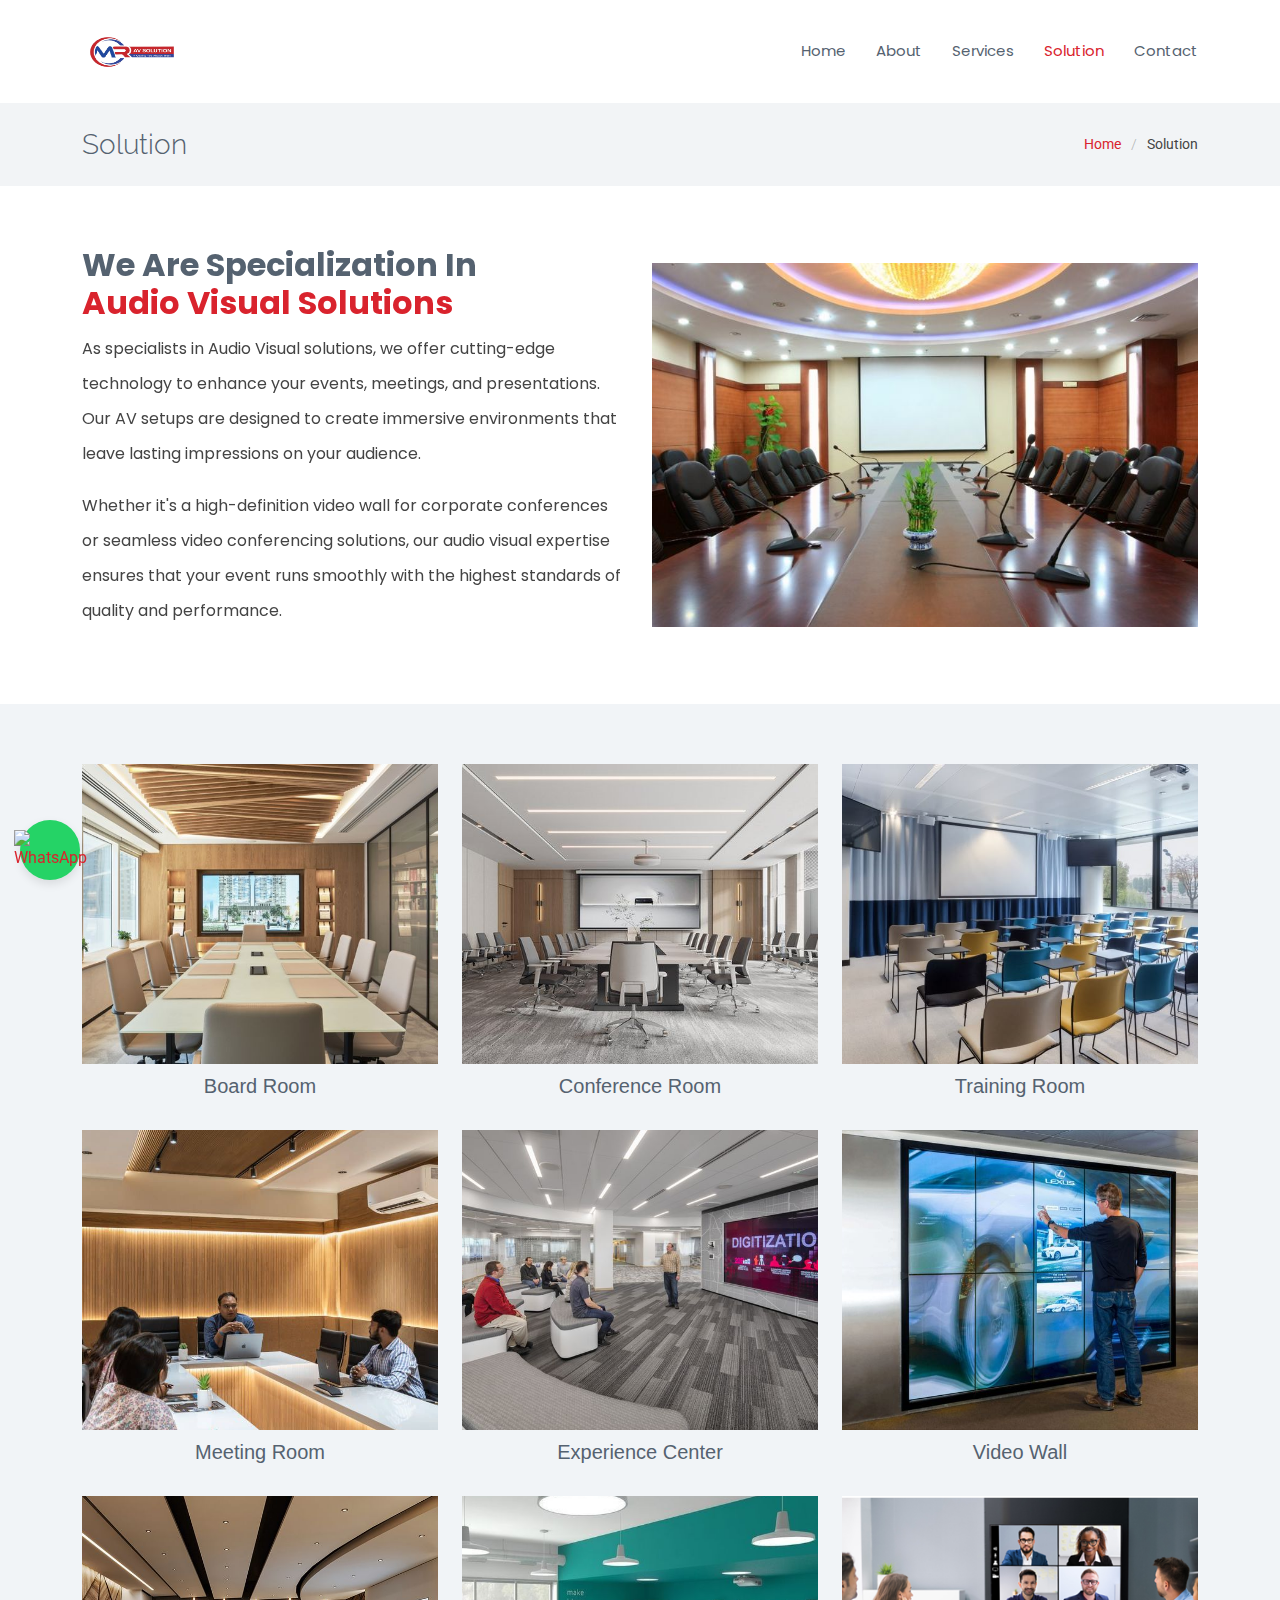
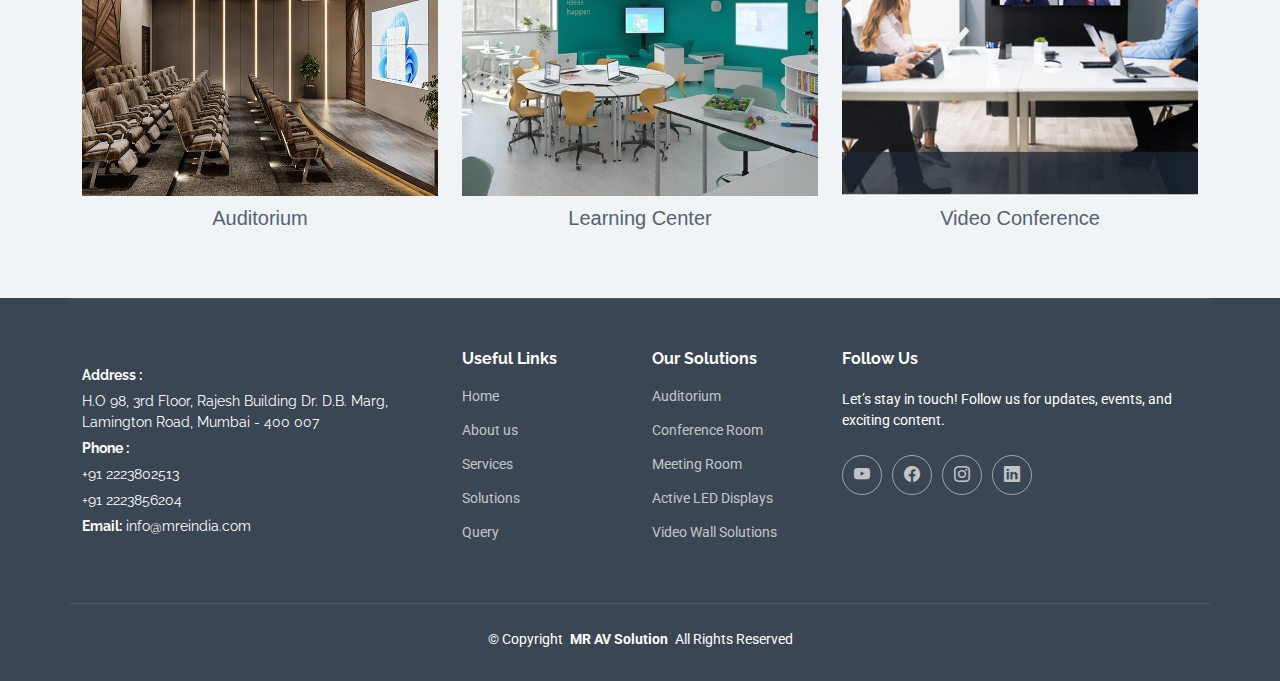
==== portfolio.html @ 07a59fda "Add files via upload" ====
<!DOCTYPE html>
<html lang="en">

<head>
  <meta charset="utf-8">
  <meta content="width=device-width, initial-scale=1.0" name="viewport">
  <title>MR AV SOLUTION</title>
  <meta name="description" content="">
  <meta name="keywords" content="">

  <!-- Favicons -->
  <link href="img/MRAV.png" rel="icon">
  <link href="img/MRAV.png" rel="apple-touch-icon">

  <!-- Fonts -->
  <link href="https://fonts.googleapis.com" rel="preconnect">
  <link href="https://fonts.gstatic.com" rel="preconnect" crossorigin>
  <link href="https://fonts.googleapis.com/css2?family=Roboto:ital,wght@0,100;0,300;0,400;0,500;0,700;0,900;1,100;1,300;1,400;1,500;1,700;1,900&family=Poppins:ital,wght@0,100;0,200;0,300;0,400;0,500;0,600;0,700;0,800;0,900;1,100;1,200;1,300;1,400;1,500;1,600;1,700;1,800;1,900&family=Raleway:ital,wght@0,100;0,200;0,300;0,400;0,500;0,600;0,700;0,800;0,900;1,100;1,200;1,300;1,400;1,500;1,600;1,700;1,800;1,900&display=swap" rel="stylesheet">

  <!-- Vendor CSS Files -->
  <link href="vendor/bootstrap/css/bootstrap.min.css" rel="stylesheet">
  <link href="vendor/bootstrap-icons/bootstrap-icons.css" rel="stylesheet">
  <link href="vendor/aos/aos.css" rel="stylesheet">
  <link href="vendor/glightbox/css/glightbox.min.css" rel="stylesheet">
  <link href="vendor/swiper/swiper-bundle.min.css" rel="stylesheet">

  <!-- Main CSS File -->
  <link href="css/main.css" rel="stylesheet">

</head>

<body class="portfolio-page">

  <header id="header" class="header d-flex align-items-center sticky-top">
    <div class="container-fluid container-xl position-relative d-flex align-items-center">
      <a href="index.html" class="logo d-flex align-items-center me-auto">
         <h1 class="sitename">
          <img src="img/MRAV.png" alt="" style="max-width: 3000px; width: 100px; height: auto;">
        </h1>
      </a>
      <nav id="navmenu" class="navmenu">
        <ul>
          <li><a href="index.html" >Home</a></li>
          <li><a href="about.html">About</a></li>
          <li><a href="services.html">Services</a></li>
          <li><a href="portfolio.html" class="active">Solution</a></li>
          <li><a href="contact.html">Contact</a></li>
        </ul>
        <i class="mobile-nav-toggle d-xl-none bi bi-list"></i>
      </nav>
    </div>
  </header>


  <main class="main">

    <!-- Page Title -->
    <div class="page-title light-background">
      <div class="container d-lg-flex justify-content-between align-items-center">
        <h1 class="mb-2 mb-lg-0">Solution</h1>
        <nav class="breadcrumbs">
          <ol>
            <li><a href="index.html">Home</a></li>
            <li class="current">Solution</li>
          </ol>
        </nav>
      </div>
    </div><!-- End Page Title -->

<!-- Audio Visual Specialization Section -->
<section id="audio-visual" class="audio-visual section">
  <div class="container">
    <div class="row align-items-center">

      <!-- Text content on the left side -->
      <div class="col-lg-6 col-md-12">
        <div class="text-content" data-aos="fade-up">
          <h2 style="font-family: 'Poppins', sans-serif; font-weight: bold; font-size: 2rem;">
           We Are Specialization In  <br>
            <span style="color: #d9232d;">Audio Visual Solutions</span> 
          </h2>
          <p style="font-family: 'Poppins', serif; font-size: 1rem; line-height: 2.2;">As specialists in Audio Visual solutions, we offer cutting-edge technology to enhance your events, meetings, and presentations. Our AV setups are designed to create immersive environments that leave lasting impressions on your audience.</p>
          <p style="font-family: 'Poppins', serif; font-size: 1rem; line-height: 2.2;">Whether it's a high-definition video wall for corporate conferences or seamless video conferencing solutions, our audio visual expertise ensures that your event runs smoothly with the highest standards of quality and performance.</p>
        </div>
      </div>

      <!-- Image on the right side -->
      <div class="col-lg-6 col-md-12">
        <img src="img/Services/audio-visual.jpg" class="img-fluid" alt="Audio Visual Specialization" style="width: 100%; object-fit: cover;">
      </div>

    </div>
  </div>
</section><!-- /Audio Visual Specialization Section -->

<!-- Add AOS (Animate On Scroll) if needed -->
<link rel="stylesheet" href="https://unpkg.com/aos@2.3.4/dist/aos.css">
<script src="https://unpkg.com/aos@2.3.4/dist/aos.js"></script>
<script>
  AOS.init();
</script>


    <!-- Portfolio Section -->
<section id="portfolio" class="portfolio section" style="background-color: rgb(241, 244, 247);">

  <div class="container">
    <div class="row gy-4">

      <!-- Board Room -->
      <div class="col-lg-4 col-md-6 portfolio-item">
        <img src="img/1.jpg" class="img-fluid" alt="Board Room" style="height: 300px; width: 100%; object-fit: cover;">
        <div class="portfolio-info1">
          <h5 style="text-align: center; font-family: 'Queso Lipi', sans-serif; margin-top: 10px;">Board Room</h5>
        </div>
      </div><!-- End Portfolio Item -->

      <!-- Conference Room -->
      <div class="col-lg-4 col-md-6 portfolio-item">
        <img src="img/2.jpg" class="img-fluid" alt="Conference Room" style="height: 300px; width: 100%; object-fit: cover;">
        <div class="portfolio-info1">
          <h5 style="text-align: center; font-family: 'Queso Lipi', sans-serif;margin-top: 10px">Conference Room</h5>
        </div>
      </div><!-- End Portfolio Item -->

      <!-- Training Room -->
      <div class="col-lg-4 col-md-6 portfolio-item">
        <img src="img/4.jpg" class="img-fluid" alt="Training Room" style="height: 300px; width: 100%; object-fit: cover;">
        <div class="portfolio-info1">
          <h5 style="text-align: center; font-family: 'Queso Lipi', sans-serif;margin-top: 10px">Training Room</h5>
        </div>
      </div><!-- End Portfolio Item -->

      <!-- Meeting Room -->
      <div class="col-lg-4 col-md-6 portfolio-item">
        <img src="img/3.jpg" class="img-fluid" alt="Meeting Room" style="height: 300px; width: 100%; object-fit: cover;">
        <div class="portfolio-info1">
          <h5 style="text-align: center; font-family: 'Queso Lipi', sans-serif;margin-top: 10px">Meeting Room</h5>
        </div>
      </div><!-- End Portfolio Item -->

      <!-- Experience Center -->
      <div class="col-lg-4 col-md-6 portfolio-item">
        <img src="img/5.jpg" class="img-fluid" alt="Experience Center" style="height: 300px; width: 100%; object-fit: cover;">
        <div class="portfolio-info1">
          <h5 style="text-align: center; font-family: 'Queso Lipi', sans-serif;margin-top: 10px">Experience Center</h5>
        </div>
      </div><!-- End Portfolio Item -->

      <!-- Video Wall -->
      <div class="col-lg-4 col-md-6 portfolio-item">
        <img src="img/6.jpg" class="img-fluid" alt="Video Wall" style="height: 300px; width: 100%; object-fit: cover;">
        <div class="portfolio-info1">
          <h5 style="text-align: center; font-family: 'Queso Lipi', sans-serif;margin-top: 10px">Video Wall</h5>
        </div>
      </div><!-- End Portfolio Item -->

      <!-- Auditorium -->
      <div class="col-lg-4 col-md-6 portfolio-item">
        <img src="img/7.jpg" class="img-fluid" alt="Auditorium" style="height: 300px; width: 100%; object-fit: cover;">
        <div class="portfolio-info1">
          <h5 style="text-align: center; font-family: 'Queso Lipi', sans-serif;margin-top: 10px">Auditorium</h5>
        </div>
      </div><!-- End Portfolio Item -->

      <!-- Learning Center -->
      <div class="col-lg-4 col-md-6 portfolio-item">
        <img src="img/8.jpg" class="img-fluid" alt="Learning Center" style="height: 300px; width: 100%; object-fit: cover;">
        <div class="portfolio-info1">
          <h5 style="text-align: center; font-family: 'Queso Lipi', sans-serif;margin-top: 10px">Learning Center</h5>
        </div>
      </div><!-- End Portfolio Item -->

      <!-- Meeting Conference -->
      <div class="col-lg-4 col-md-6 portfolio-item">
        <img src="img/9.png" class="img-fluid" alt="Meeting Conference" style="height: 300px; width: 100%; object-fit: cover;">
        <div class="portfolio-info1">
          <h5 style="text-align: center; font-family: 'Queso Lipi', sans-serif;margin-top: 10px">Video Conference</h5>
        </div>
      </div><!-- End Portfolio Item -->

    </div><!-- End Portfolio Container -->

  </div>
</section><!-- /Portfolio Section -->

<!-- Add Google Fonts link in the head of your HTML file -->
<link href="https://fonts.googleapis.com/css2?family=Queso+Lipi&display=swap" rel="stylesheet">



  </main>

  <footer id="footer" class="footer dark-background">

    <div class="container footer-top">
      <div class="row gy-4">
        <div class="col-lg-4 col-md-6 footer-about">
         
          <div class="footer-contact pt-3">
            <p><b>Address : </b></p>
            <p>H.O 98, 3rd Floor, Rajesh Building Dr. D.B. Marg, Lamington Road, Mumbai - 400 007 </p>
            
            <p><b>Phone : </b></p>
            <p>+91 2223802513</p>
            <p>+91 2223856204</p>
           

            <p><strong>Email:</strong> <span>info@mreindia.com</span></p>
          </div>
          
        </div>

        <div class="col-lg-2 col-md-3 footer-links">
          <h4>Useful Links</h4>
          <ul>
            <li><a href="index.html">Home</a></li>
            <li><a href="about.html">About us</a></li>
            <li><a href="services.html">Services</a></li>
            <li><a href="portfolio.html">Solutions</a></li>
            <li><a href="contact.html">Query</a></li>
          </ul>
        </div>

        <div class="col-lg-2 col-md-3 footer-links">
          <h4>Our Solutions</h4>
          <ul>
            <li><a>Auditorium</a></li>
            <li><a >Conference Room </a></li>
            <li><a >Meeting Room </a></li>
            <li><a >Active LED Displays</a></li>
            <li><a >Video Wall Solutions</a></li>
          </ul>
        </div>
        

        <div class="col-lg-4 col-md-12 footer-newsletter">
          <h4>Follow Us</h4>
          <p>Let’s stay in touch! Follow us for updates, events, and exciting content.</p>
          <form action="forms/newsletter.php" method="post" class="php-email-form">
            <div class="social-links d-flex mt-4">
              <a href="https://www.youtube.com/channel/UCoxw1_ttEGxRaCY0HxoLLlg"><i class="bi bi-youtube"></i></a>
              <a href="https://www.facebook.com/AVSITechnologies"><i class="bi bi-facebook"></i></a>
              <a href="https://www.instagram.com/avsitechnologies/"><i class="bi bi-instagram"></i></a>
              <a href="https://in.linkedin.com/company/avsitechnologies"><i class="bi bi-linkedin"></i></a>
            </div>
          </form>
        </div>

      </div>
    </div>

    <div class="container copyright text-center mt-4">
      <p>© <span>Copyright</span> <strong class="px-1 sitename">MR AV Solution</strong> <span>All Rights Reserved</span></p>
      <div class="credits">
      </div>
    </div>

  </footer>
  <div class="sticky-circle" style="position: fixed; bottom: 20px; left:20px; background-color: #25D366; width: 60px; height: 60px; border-radius: 50%; display: flex; justify-content: center; align-items: center; box-shadow: 0 4px 10px rgba(0, 0, 0, 0.1); z-index: 1000; cursor: pointer;">
		<a href="https://wa.me/917709683131" target="_blank">
			<img src="https://upload.wikimedia.org/wikipedia/commons/6/6b/WhatsApp.svg" alt="WhatsApp" style="width: 40px; height: 40px;">
		</a>
	</div>
  

  <!-- Scroll Top -->
  <a href="#" id="scroll-top" class="scroll-top d-flex align-items-center justify-content-center"><i class="bi bi-arrow-up-short"></i></a>

  <!-- Preloader -->
  <div id="preloader"></div>

  <!-- Vendor JS Files -->
  <script src="vendor/bootstrap/js/bootstrap.bundle.min.js"></script>
  <script src="vendor/php-email-form/validate.js"></script>
  <script src="vendor/aos/aos.js"></script>
  <script src="vendor/glightbox/js/glightbox.min.js"></script>
  <script src="vendor/imagesloaded/imagesloaded.pkgd.min.js"></script>
  <script src="vendor/isotope-layout/isotope.pkgd.min.js"></script>
  <script src="vendor/purecounter/purecounter_vanilla.js"></script>
  <script src="vendor/waypoints/noframework.waypoints.js"></script>
  <script src="vendor/swiper/swiper-bundle.min.js"></script>

  <!-- Main JS File -->
  <script src="js/main.js"></script>

</body>

</html>
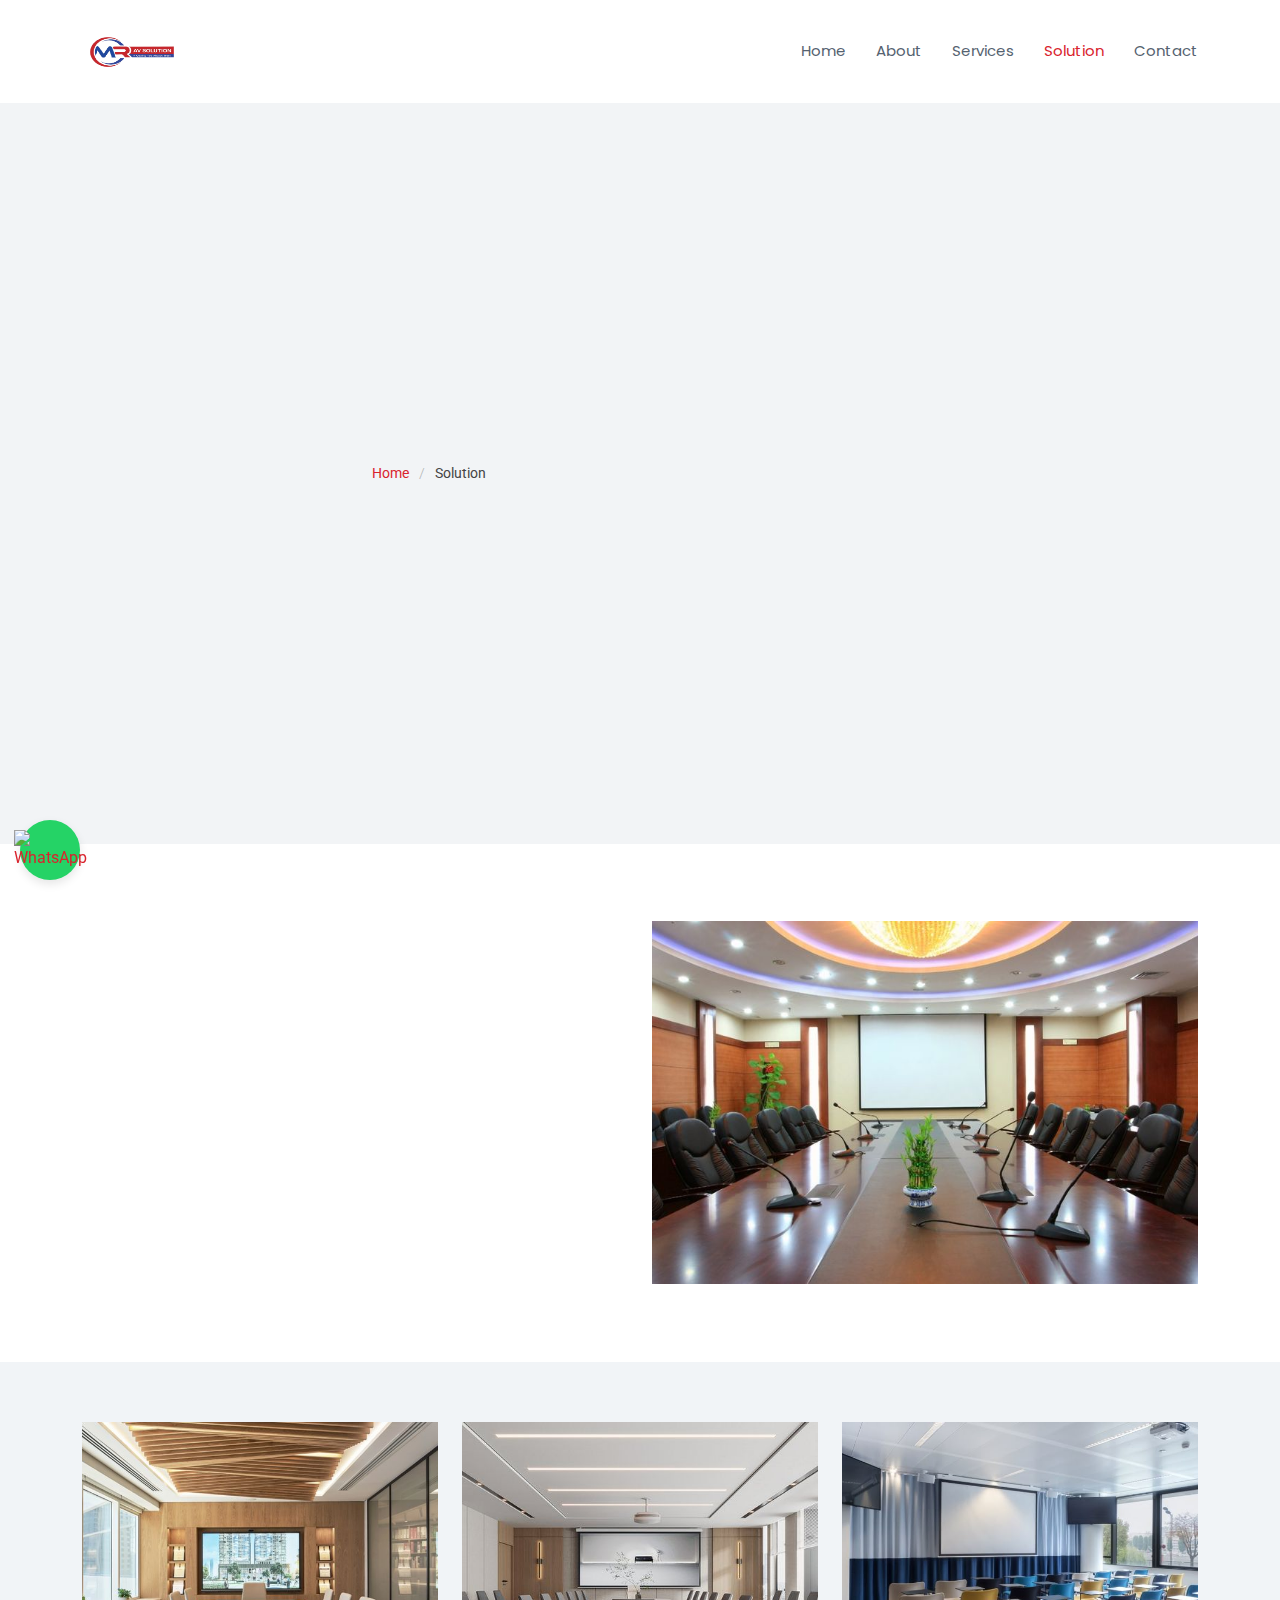
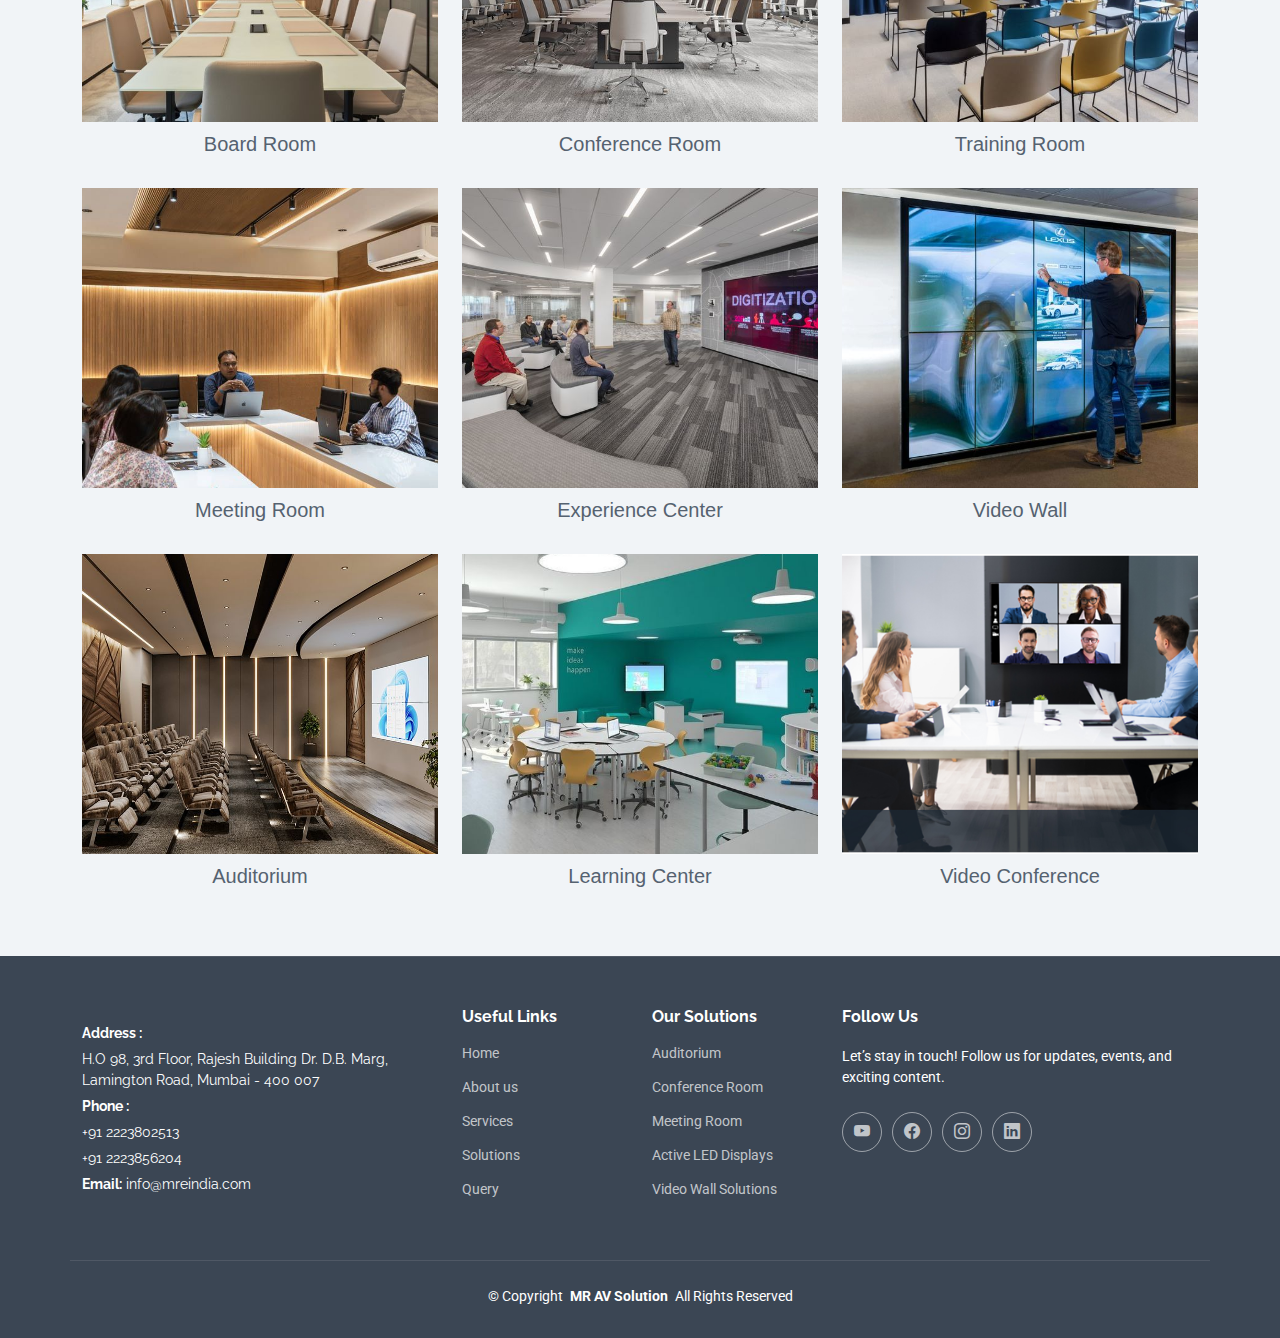
==== commit 884be033: "Update portfolio.html" ====
--- a/portfolio.html
+++ b/portfolio.html
@@ -55,9 +55,9 @@
   <main class="main">
 
     <!-- Page Title -->
-    <div class="page-title light-background">
+    <div class="page-title light-background" style="background-image: url('img/MR\ AV\ Solution\ banner\ for\ website\ 95\ X\ 48-01.jpg'); padding: 40vh; height: auto; background-size: cover;">
       <div class="container d-lg-flex justify-content-between align-items-center">
-        <h1 class="mb-2 mb-lg-0">Solution</h1>
+        <!-- <h1 class="mb-2 mb-lg-0" style="color: white;">Solution</h1> -->
         <nav class="breadcrumbs">
           <ol>
             <li><a href="index.html">Home</a></li>
@@ -286,4 +286,4 @@
 
 </body>
 
-</html>+</html>
